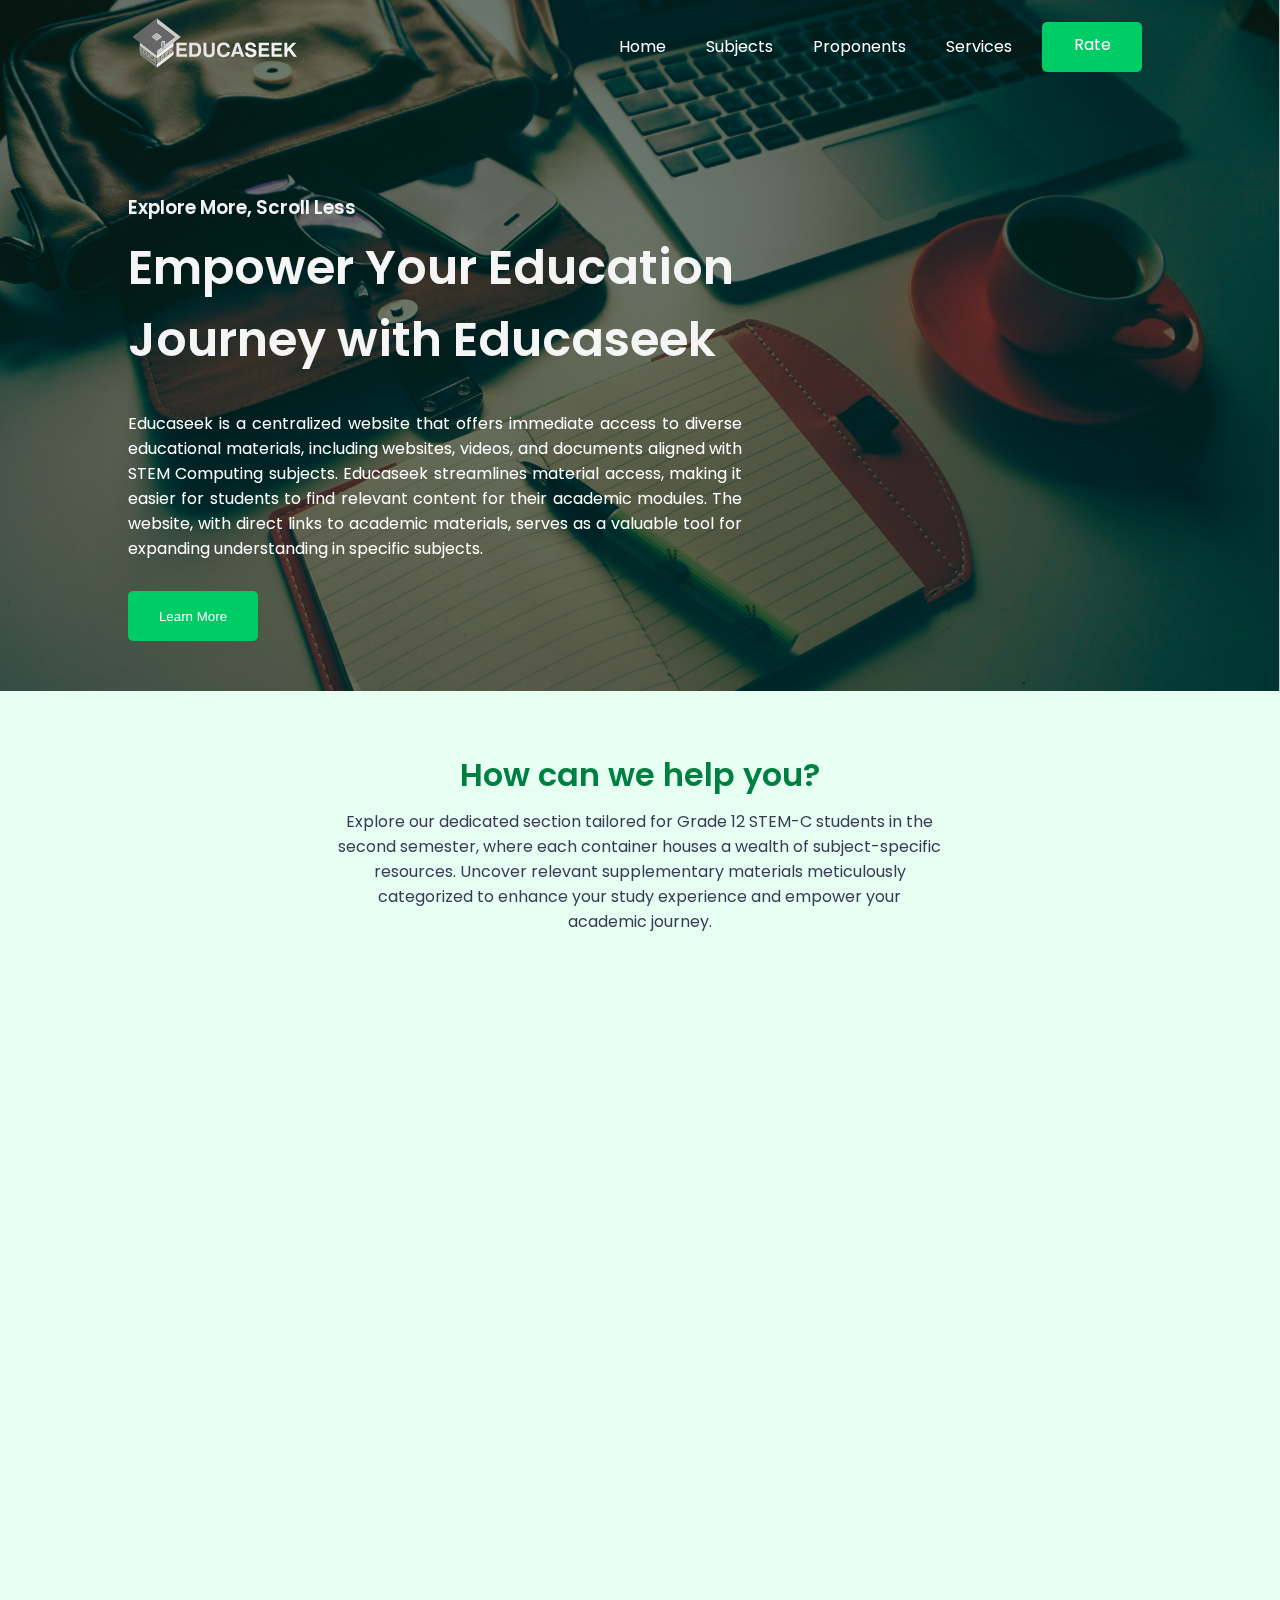
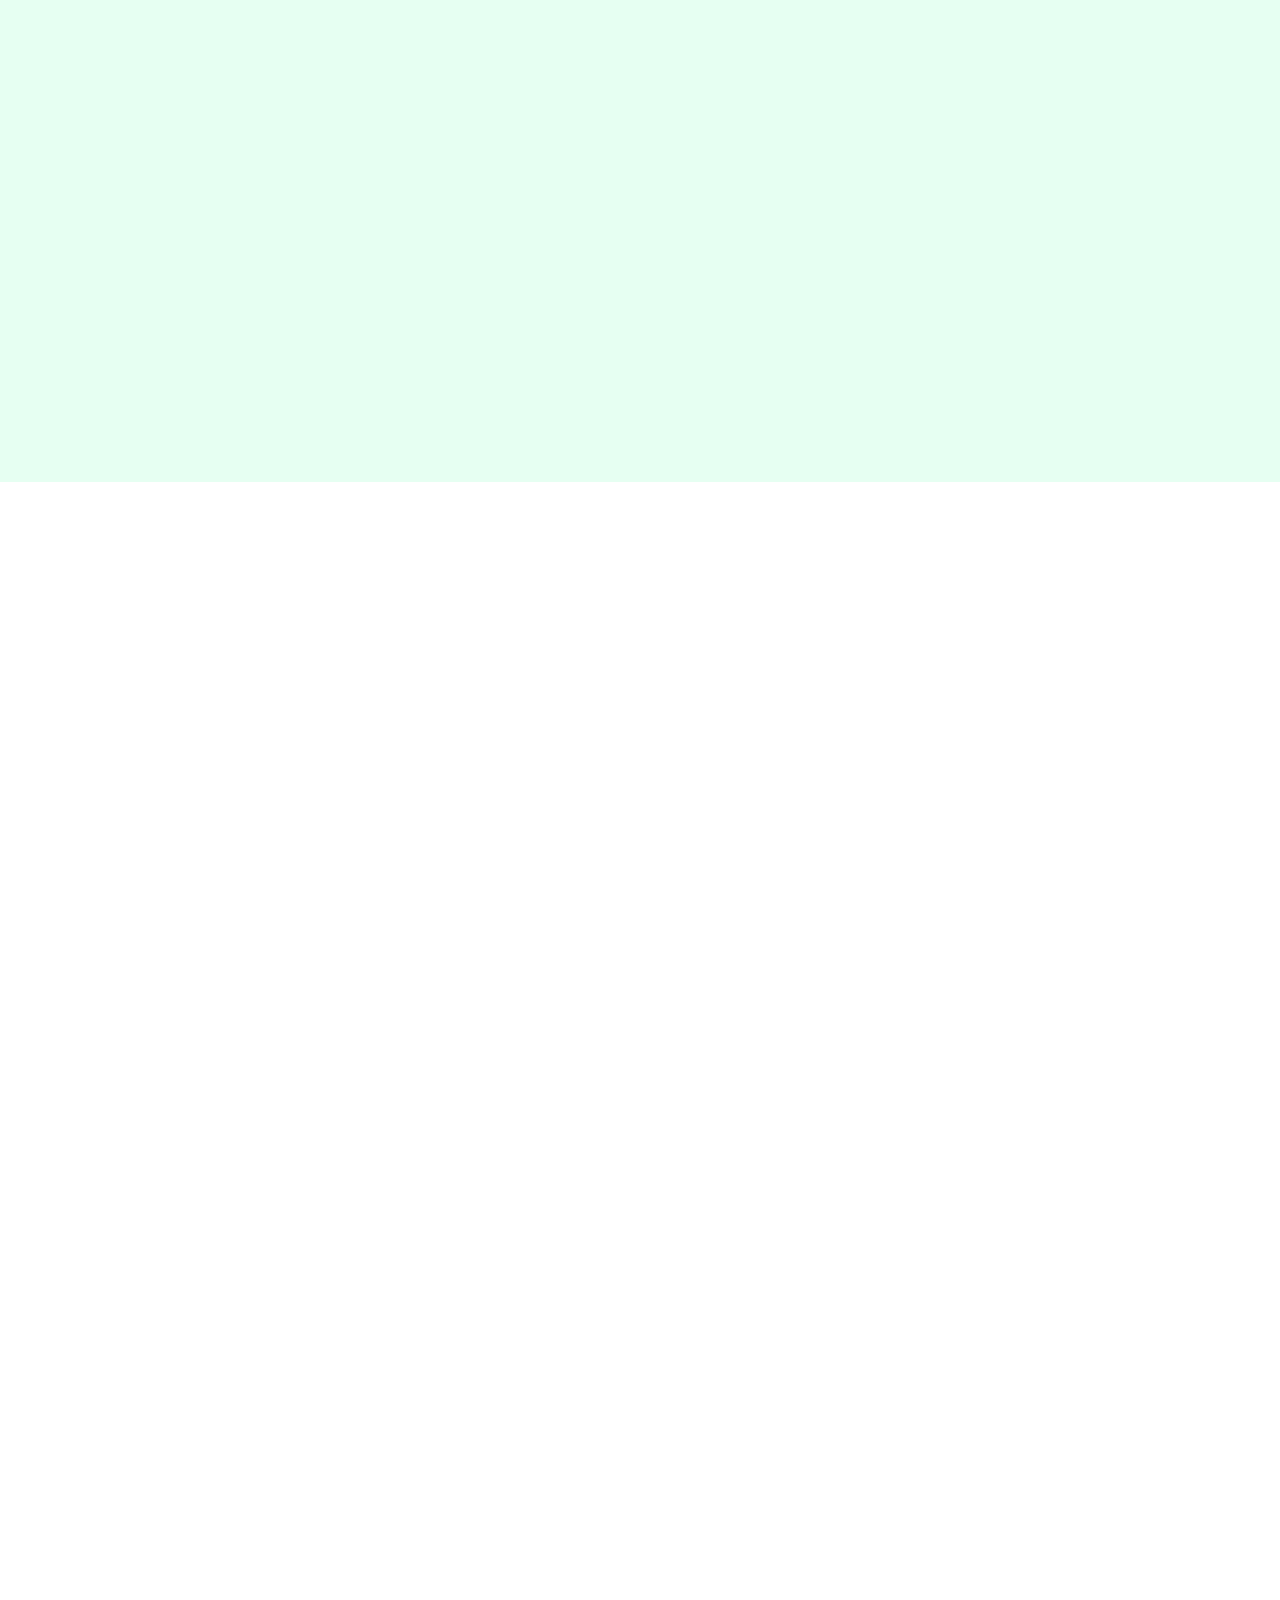
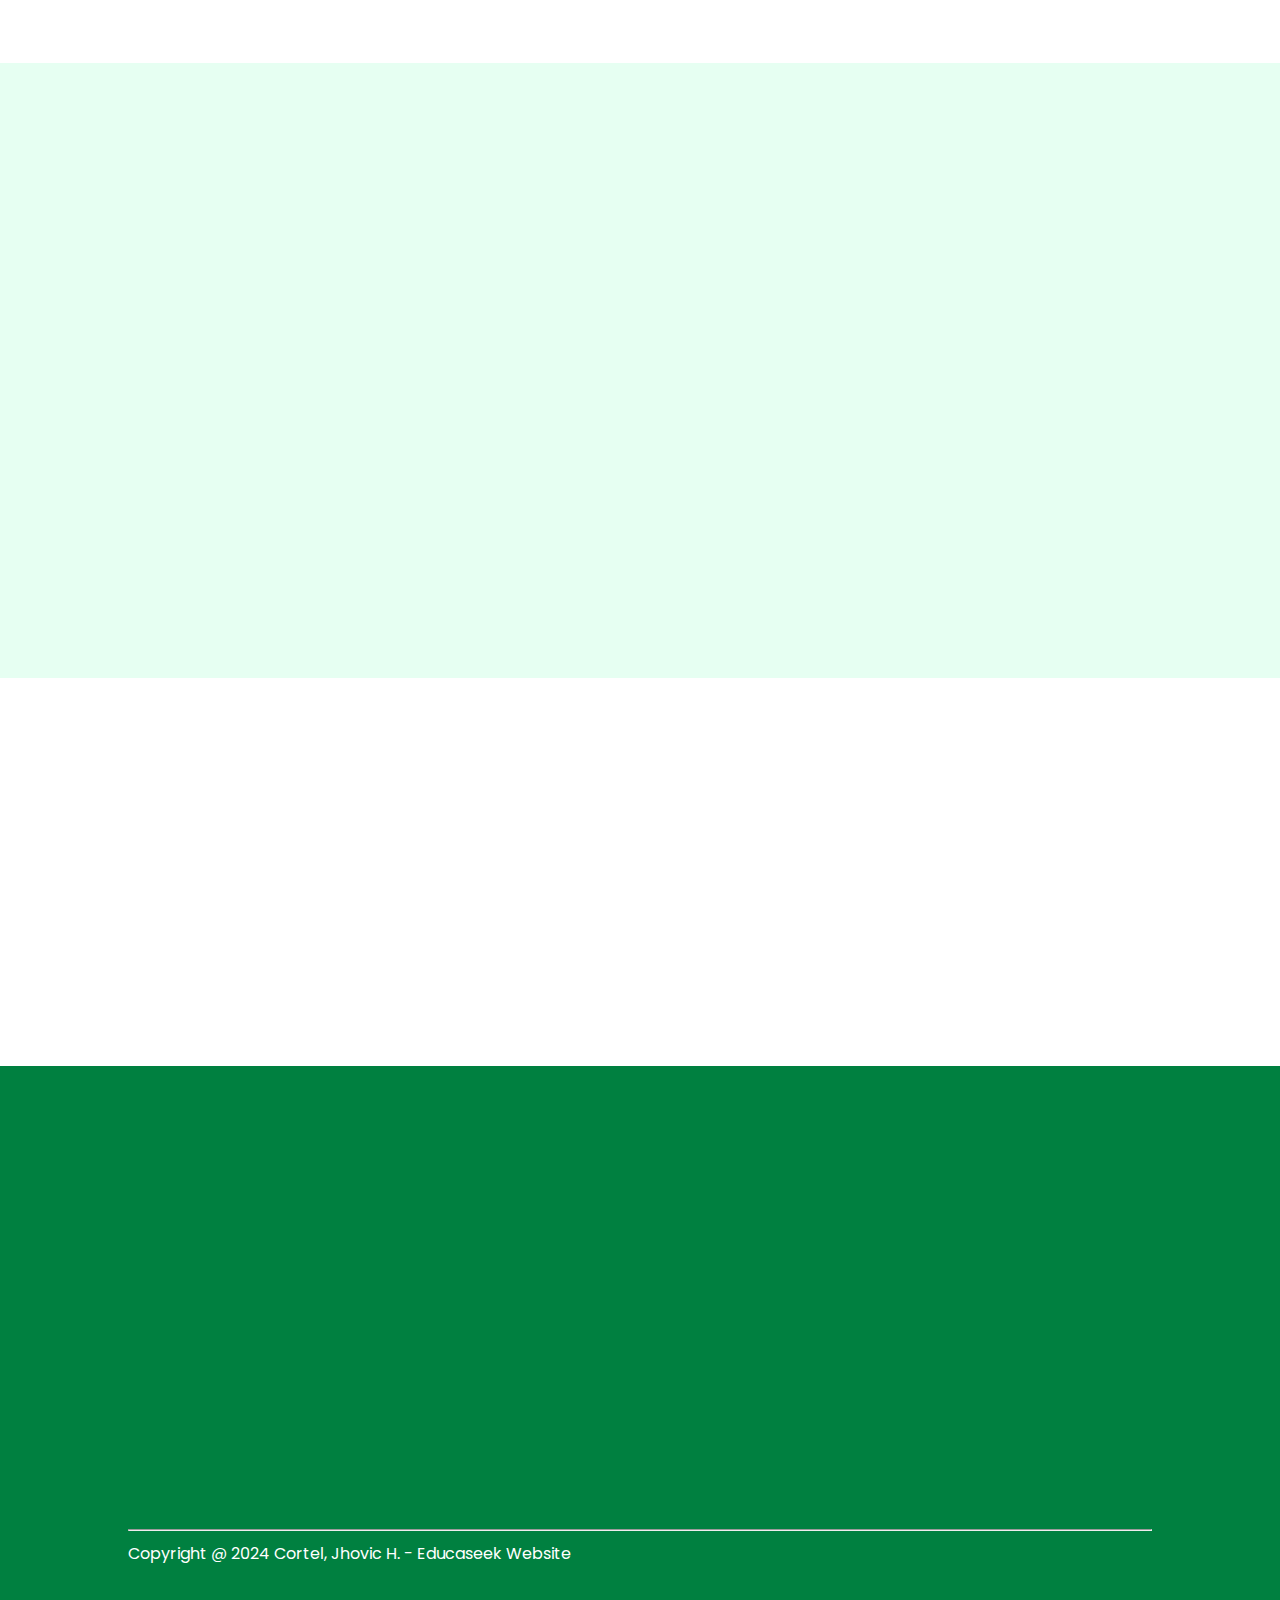
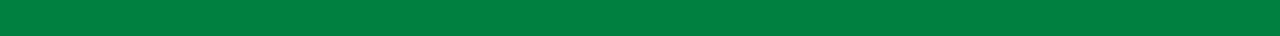
==== index.html @ ca5fcf9a "03/06/2024" ====
<!DOCTYPE html>
<html lang="en">
<head>
    <meta charset="UTF-8">
    <meta http-equiv="X-UA-Compatible" content="IE=edge">
    <meta name="viewport" content="width=device-width, initial-scale=1.0">
    <title>Educaseek</title>

    <!-- ========= AOS CSS ========= -->
    <link href="https://unpkg.com/aos@2.3.1/dist/aos.css" rel="stylesheet">

    <!-- ========= Font Awesome CDN ========= -->
    <link rel="stylesheet" href="https://stackpath.bootstrapcdn.com/font-awesome/4.7.0/css/font-awesome.min.css">

    <!-- ========= Custom CSS ========= -->
    <link rel="stylesheet" href="./style.css">
</head>

<body>

    <!-- ================== HEADER ================== -->
    <header class="header" id="header">
        <div data-aos="fade-down" class="container">
            <nav class="nav" id="nav">
                <div class="logo">
                    <img src="./img/EducaseekLogo.svg" alt="">
                </div>
                <ul class="nav-list">
                    <li class="nav-item"><a href="#header">Home</a></li>
                    <li class="nav-item"><a href="#services">Subjects</a></li>
                    <li class="nav-item"><a href="#portfolio">Proponents</a></li>
                    <li class="nav-item"><a href="#customers">Services</a></li>
                    <a href="https://docs.google.com/forms/d/e/1FAIpQLScNnXtWxeG_2SVKMTNpUaXfhotZSN5kjC1nt_M7PLTN4ypy3Q/viewform?fbclid=IwAR2k0WVb1xmsFhgcWV3t_yeY-1KlmXAL3ikjjUeIVB4_9tfCKwd2kRdBoW8" target="_blank">
                        <li class="nav-item ctn" id="rate_btn">Rate</li>
                    </a>
                    
                </ul>
                <div class="toggle"><i class="fa fa-bars"></i></div>
            </nav> 
    
            <div class="header-content">
                <h3>Explore More, Scroll Less</h3>
                <h1>Empower Your Education <br> Journey with Educaseek</h1>
                <br>
                <p>Educaseek is a centralized website that offers immediate access to diverse educational materials, including websites, videos, and documents aligned with STEM Computing subjects. Educaseek streamlines material access, making it easier for students to find relevant content for their academic modules. The website, with direct links to academic materials, serves as a valuable tool for expanding understanding in specific subjects.</p>
                <a href="#services">
                    <button class="ctn">Learn More</button>
                </a>
            </div>
            
        <br><br>
        </div>
    </header>

    <!-- ================== Services > Subjects ================== -->
    <section id="services" class="services">
        <div class="container">
            <div data-aos="fade-down" class="title">
                <h1>How can we help you?</h1>
                <p>Explore our dedicated section tailored for Grade 12 STEM-C students in the second semester, where each container houses a wealth of subject-specific resources. Uncover relevant supplementary materials meticulously categorized to enhance your study experience and empower your academic journey.</p>
            </div>
    
            <div class="services-wrapper grid">

                <a href="Subjects/WebDev/index.html" target="_blank">
                    <div data-aos="fade-right" class="service">
                        <i class="fa fa-pencil-square-o" aria-hidden="true"></i>
                        <h1>WEB DEVELOPMENT</h1>
                        <p>
                            Web Development involves creating and maintaining websites or web applications using HTML, CSS, and JavaScript.
                        </p>
                    </div>
                </a>

                <a href="Subjects/CPAR_/index.html" target="_blank">
                    <div data-aos="fade-down" class="service">
                        <i class="fa fa-object-ungroup" aria-hidden="true"></i>
                        <h1>CONTEMPORARY PHILIPPINE ARTS FROM THE REGIONS</h1>
                        <p>
                            Contemporary Philippine Arts From the Regions explores modern artistic expressions from various Philippine regions, 
                            including visual, performing, literary, media, and indigenous arts.
                        </p>
                    </div>
                </a>
                
                <a href="Subjects/EMTECH/index.html" target="_blank">
                    <div data-aos="fade-left" class="service">
                        <i class="fa fa-pencil-square-o" aria-hidden="true"></i>
                        <h1>EMPOWERMENT TECHNOLOGIES (EMTECH)</h1>
                        <p>
                            EMTECH equips students with ICT skills relevant to their professional tracks, covering computer hardware, software, internet technologies, programming, and ethical considerations.
                        </p>
                    </div>
                </a>
                

                <a href="Subjects/Physics II/index.html" target="_blank">
                    <div data-aos="fade-right" class="service">
                        <i class="fa fa-pencil-square-o" aria-hidden="true"></i>
                        <h1>GENERAL PHYSICS 2</h1>
                        <p>
                            General Physics 2 continues the study of fundamental principles, focusing on electromagnetism, optics, waves, thermodynamics, and modern physics.
                        </p>
                    </div>
                </a>
                
                <a href="Subjects/GeneralChemistry2/index.html" target="_blank">
                    <div data-aos="fade-up" class="service">
                        <i class="fa fa-object-ungroup" aria-hidden="true"></i>
                        <h1>GENERAL CHEMISTRY 2</h1>
                        <p>
                            General Chemistry 2 builds upon foundational chemistry concepts, covering chemical kinetics, equilibrium, thermodynamics, electrochemistry, and organic chemistry.
                        </p>
                    </div>
                </a>
                
                
                <a href="Subjects/Physical Education/index.html" target="_blank">
                    <div data-aos="fade-left" class="service">
                        <i class="fa fa-pencil-square-o" aria-hidden="true"></i>
                        <h1>PHYSICAL EDUCATION AND HEALTH 4</h1>
                        <p>
                            Physical Education and Health 4 emphasizes fitness through camping and other recreational activities, improving overall wellness and providing education on nutrition, stress management, and reproductive health.
                        </p>
                    </div>
                </a>
                

                

                

            </div>
        </div>
    </section>

    <!-- ================== Portfolio > Proponents ================== -->
    <section class="portfolio" id="portfolio">
        <div class="container">
            <div data-aos="fade-down" class="title">
                <h1 id="small">Proponents</h1>
                <p>We express sincere gratitude to the dedicated Educaseek team, whose collective passion and effort have transformed this platform into a valuable resource for Grade 12 STEM-C students, shaping the future of education with creativity and dedication.</p>
            </div>

            <div class="portfolio-wrapper grid">
                <img data-aos="zoom-in" src="./img/Adona_img.svg" alt="">
                <img data-aos="zoom-in" src="./img/Cortel_img.svg" alt="">
                <img data-aos="zoom-in" src="./img/Datoy_img.svg" alt="">
                <img data-aos="zoom-in" src="./img/DeBelen_img.svg" alt="">
                <img data-aos="zoom-in" src="./img/Jose_img.svg" alt="">
                
            </div>
        </div>
    </section>

    <!-- ================== Our Customer ================== -->
    <section class="customers" id="customers">
        <div class="container">
            <div data-aos="fade-down" class="title">
                <h1 id="small">Our Customer</h1>
                <p>The section is tailored to recognize and serve the needs of the school department accessing the website, offering features and tools specifically catered to their requirements and interactions.</p>
            </div>

            <div class="customers-wrapper grid">
                <a href="https://web.facebook.com/shspnc.edu.ph" target="_blank"><img data-aos="zoom-in" src="./img/customer1.svg" alt="" id="customer_img"></a>
                <a href="https://web.facebook.com/shspnc.edu.ph" target="_blank"><img data-aos="zoom-in" src="./img/customer1.svg" alt="" id="customer_img"></a>
                <a href="https://web.facebook.com/shspnc.edu.ph" target="_blank"><img data-aos="zoom-in" src="./img/customer1.svg" alt="" id="customer_img"></a>

            </div>
        </div>
    </section>

    <!-- ================== Testimonials > Acknowledgement ================== -->
    <section class="testimonial" id="testimonial">
        <div class="container">
            <div data-aos="fade-up" class="title">
                <h1 id="acknowledgement">Acknowledgement</h1>
                <p>We would like to express our heartfelt gratitude to our current research adviser for their invaluable guidance, as well as extend special appreciation to our former research adviser for laying the foundation of our academic journey.</p>
            </div>

            <div data-aos="fade-down" class="review">
                <img src="./img/Dana_img.svg" alt="" class="testimonial_img">

                <img src="./img/Hacildo_img.svg" alt="" class="testimonial_img">

                <img src="./img/DelosSantos_img.svg" alt="" class="testimonial_img">
            </div>
            
        </div>
    </section>

    <!-- ================== Get Started > Rate Us ================== -->
    <section class="getstarted">
        <div data-aos="flip-down" class="ctn-wrapper">
            <div class="text">
                <h1>Would you like to give us Feedback</h1>
                <p>We greatly appreciate your time and valuable input as you rate our website and share your feedback, helping us enhance your overall user experience.</p>
            </div>

            <a href="https://docs.google.com/forms/d/e/1FAIpQLScNnXtWxeG_2SVKMTNpUaXfhotZSN5kjC1nt_M7PLTN4ypy3Q/viewform?fbclid=IwAR2k0WVb1xmsFhgcWV3t_yeY-1KlmXAL3ikjjUeIVB4_9tfCKwd2kRdBoW8" target="_blank">
                <button class="ctn" id="rate_btn">Rate us</button>
            </a>
            
        </div>
    </section>

    <!-- ================== Footer ================== -->
    <footer>
        <div class="container">
            <div data-aos="zoom-in" class="col">
                <div class="logo">
                    <img src="./img/EducaseekLogo.svg" alt="">
                </div>
                <p>Empower Your Education Journey with Educaseek</p>
                <ul class="social-icons">
                    <li><div class="fa fa-facebook"> <a href=""></a></div></li>
                    <li><div class="fa fa-twitter"></div></li>
                    <li><div class="fa fa-github"></div></li>
                    <li><div class="fa fa-instagram"></div></li>
                </ul>
            </div>

            <div data-aos="zoom-in" class="col">
                <h3>Website</h3>
                <ul class="footer-links">
                    <li>Home</li>
                    <li>About</li>
                    <li>Services</li>
                    <li>Contacts</li>
                </ul>
            </div>

            <div data-aos="zoom-in" class="col">
                <h3>Business</h3>
                <ul class="footer-links">
                    <li>Project</li>
                    <li>Our Team</li>
                    <li>Affiliate</li>
                    <li>Customers</li>
                </ul>
            </div>

            <div data-aos="zoom-in" class="col">
                <h3>Get in Touch</h3>
                <ul class="footer-links">
                    <a href="https://mail.google.com/mail/u/5/#inbox" target="_blank">
                        <li>educaseekofficial@gmail.com</li>
                    </a>
                    <li>Phone number</li>
                    <li>Address</li>
                </ul>
            </div>

        </div>

        <hr>

        <div class="copyright">
            <p>Copyright @ 2024 Cortel, Jhovic H. - Educaseek Website</p>
        </div>
    </footer>

    <!-- ================== AOS ================== -->
    <link href="https://unpkg.com/aos@2.3.1/dist/aos.css" rel="stylesheet">
    <script src="https://unpkg.com/aos@2.3.1/dist/aos.js"></script>
    <script> 
        AOS.init({
            duration: 1000,
        }); 
    </script>

    <script>
        let menuBtn = document.querySelector('.toggle')
        let navList = document.querySelector('.nav-list')

        menuBtn.addEventListener('click', ()=>{
            navList.classList.toggle('active')
        })   
    </script>

<script src="https://code.jquery.com/jquery-3.6.4.min.js"></script>

</body>
</html>
---- style.css ----
@import url('https://fonts.googleapis.com/css2?family=Poppins:wght@400;500;600&display=swap');


/* ====== Variables ==== */
:root {
    --darkblue : #008040;
    --lightblue : #00cc66;
    --bg : #e6fff2;
    --gradient : linear-gradient(to bottom right, #00b359,#004d26);

    --bold : 600;
    --semi-bold : 500;
}

/* ====== Global ====== */
*{
    margin: 0;
    padding: 0;
    box-sizing: border-box;
}

body{
    font-family: 'Poppins', sans-serif;
    overflow-x: hidden;
}

a{
    text-decoration: none;
}

ul{
    list-style: none;
}

h1,h2,h3,h4{
    font-weight: var(--bold);
    color: var(--darkblue);
}

/* ====== Reusable ====== */
.container {
    width: 80%;
    margin: auto;
}

p {
    color: #393A56;
}

.grid{
    display: grid;
    grid-gap: 1rem;
}

section{
    padding: 60px 10px;
}

.ctn{
    width: 130px;
    height: 50px;
    padding: 10px 12px;
    background-color: var(--lightblue);
    border: none;
    color: white;
    border-radius: 5px;
}

.ctn:hover, .ctn:hover.ctn a{
    cursor: pointer;
    color: var(--lightblue);
    background-color: white;
}

/* Header */
.header{
    background-image: url('./img/bg_header.png');
    background-size: cover;
}

nav{
    display: flex;
    justify-content: space-between;
    align-items: center;
    padding: 10px 0;
}

.nav-item:hover.nav-item a{
    color: var(--lightblue);
}

.logo img{
    width: 200px;
}

ul{
    display: flex;
    align-items: center;
}

ul li a {
    color: white;
    margin: 0 20px;
}

.header-content{
    width: 60%;
    margin-top: 100px;
    color: whitesmoke;
}

.header-content h1, .header-content h3{
    color: whitesmoke;
    margin: 10px auto;
}

.header-content h1{
    font-size: 3rem;
}

.header-content p {
    margin-bottom: 30px;
    color: white;
    text-align: justify;
}

/* Services */
.title{
    text-align: center;
    max-width: 60%;
    margin: auto;
}

.title h1{
    font-size: 2rem;
    margin-bottom: 10px;
}

.title p {
    text-align: center;
}

.services {
    background-color: var(--bg);
}

.services-wrapper {
    margin-top: 40px;
    grid-template-columns: repeat(auto-fit, minmax(300px, auto));
}

.service {
    margin: 5px;
    background: white;
    padding: 2rem 3rem;
    box-sizing: 2px 2px 2px 2px #00000056;
    border-radius:  5px ;
    height: 100%;
}

.service:hover{
    background: var(--gradient);
}

.service:hover.service p,
.service:hover.service h1,
.service:hover.service .fa{
    color: white;
}


.service .fa{
    font-size: 30px;
    color: var(--lightblue);
    margin-bottom: 10px;
}

.service h1{
    margin-bottom: 10px;
}


/* porfolio */ 
/* customers-wrapper */
.portfolio-wrapper, .customers-wrapper {
    margin-top: 60px;
    grid-template-columns: repeat(auto-fit, minmax(200px, auto));
}

#customer_img{
    width: 300px;
}

.button-wrapper{
    display: flex;
    justify-content: center;
    margin: 30px auto;
}

.customers {
    margin-bottom: 60px auto;
}

/* testimonial */ 
.testimonial_img {
    margin: 30px;
}

.testimonial {
    background: var(--bg);
}

.testimonial .container {
    display: flex;
    flex-direction: column;
    align-items: center;
}

.review {
    margin-top: 50px;
    text-align: center;
}

.review h4{
    color: #65656b;
}

/* getstarted */
.getstarted {
    margin: 60px auto;
    width: 80%;
}

.ctn-wrapper {
    display: flex;
    box-shadow: 4px 4px 4px 4px #0000ff2b;
    padding: 20px 40px;
    border-radius: 5px;
    align-items: center;
    justify-content: space-between;
}

.ctn-wrapper .ctn {
    height: 50px;
}

#rate_btn {
    margin: 10px;
    height: 50px;
    width: 100px;
    justify-content: center;
    text-align: center;
}

.ctn-wrapper .text {
    width: 80%;
}

.ctn-wrapper .text h1 {
    color: var(--lightblue);
    margin-bottom: 10px;
}

/* footer */
footer {
    padding: 60px 0;
    background-color: var(--darkblue);
}

footer .container {
    display: grid;
    grid-template-columns: repeat(auto-fit, minmax(300px, auto));
}

footer h3,
footer p,
footer li {
    color: white;
}

footer .col h3{
    margin-bottom: 10px;
}

footer ul {
    flex-direction: column;
    
}

footer ul li {
    margin: 10px auto;
    cursor: pointer;
}

footer .container .col:nth-child(1) p{
    margin: 20px auto;

}

footer .social-icons .fa {
    margin-right: 20px;
    cursor: pointer;
    font-size: 30px;

}

footer .social-icons {
    flex-direction: row;
}

footer .col {
    display: flex;
    flex-direction: column;
    text-align: center;

}

hr, .copyright {
    width: 80%;
    margin: 10px auto;
}

.toggle {
    font-size: 30px;
    color: white;
    display: none;
    z-index: 99;
}

/* Mobile Optimization */
@media only screen and (max-width:600px){

    #acknowledgement{
        font-size: 20px;
    }
}


@media only screen and (max-width:410px){

    p {
        font-size: 15px;
    }

    h1 {
        font-size: 20px;
    }

    #small{
        font-size: 20px;
    }

    #acknowledgement{
        font-size: 17px;
    }
}


@media only screen and (max-width:850px){

    :root {
        overflow-x: hidden;
    }
    
    html, body {
        overflow-x: hidden;
    }
    body {
        width: 100%;
    }
    

    .toggle { display: block; }
    .logo img {width: 150px}


    .nav-list {
        height: 100%;
        width: 150%;
        position: absolute;
        top: 0;
        background-color: var(--darkblue);
        flex-direction: column;
        margin-left: -100px;
        margin-top:-1500px;
        transition: margin 1s ease-in-out;
    }

    .nav-list.active {
        margin-top: 0;
    }

    .nav-list li {
        margin: 30px auto;
    }

    .header-content{
        width: 90%;
    }

    .header-content h1{
        font-size: 2rem;
    }
    .title {
        max-width: 70%;
    }

    .grid{
        justify-content: center;
    }

    .customers-wrapper img{
        margin-top: 20px;
    }

    .ctn-wrapper {
        flex-direction: column;
    }

    .ctn-wrapper .text {
        margin-bottom: 20px;
    }

    footer .container{
        grid-template-columns: repeat(auto-fit, minmax(150px, auto));
    }

    footer .col {
        margin-bottom: 30px;
    }
}
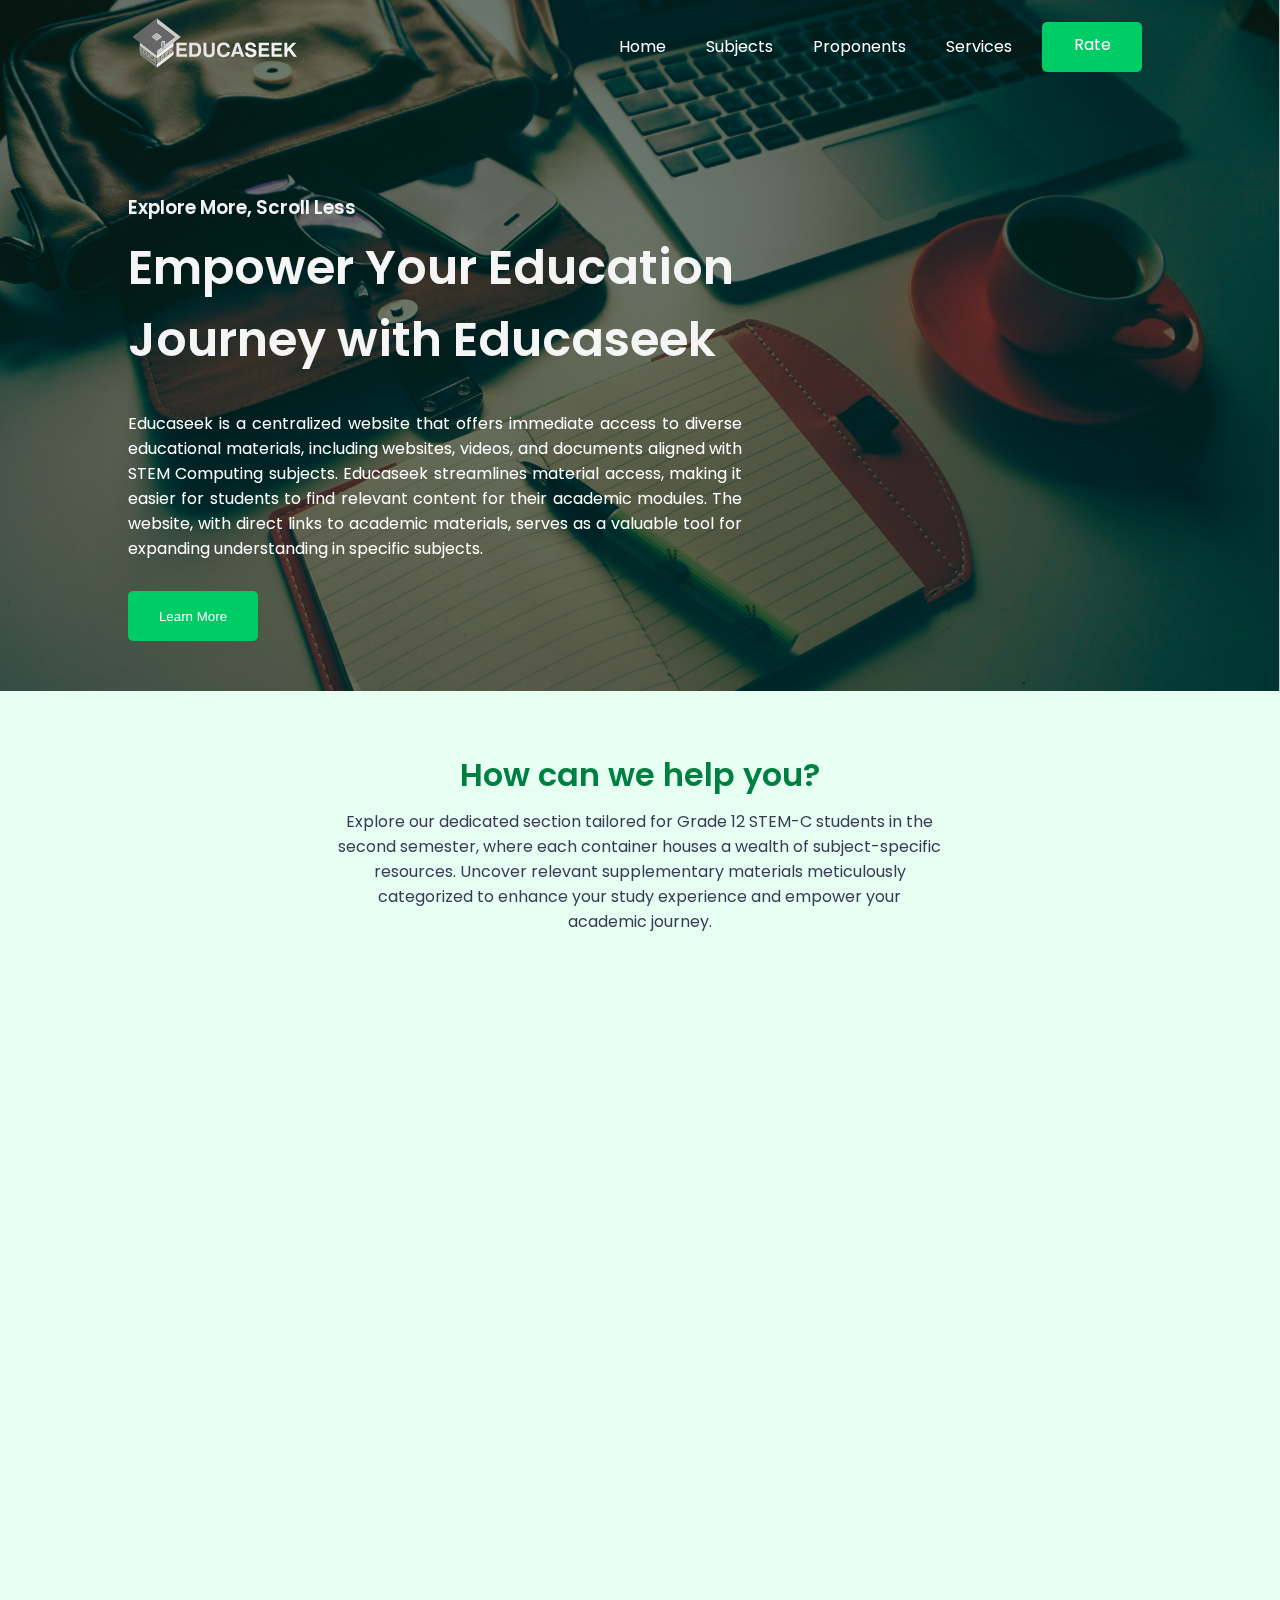
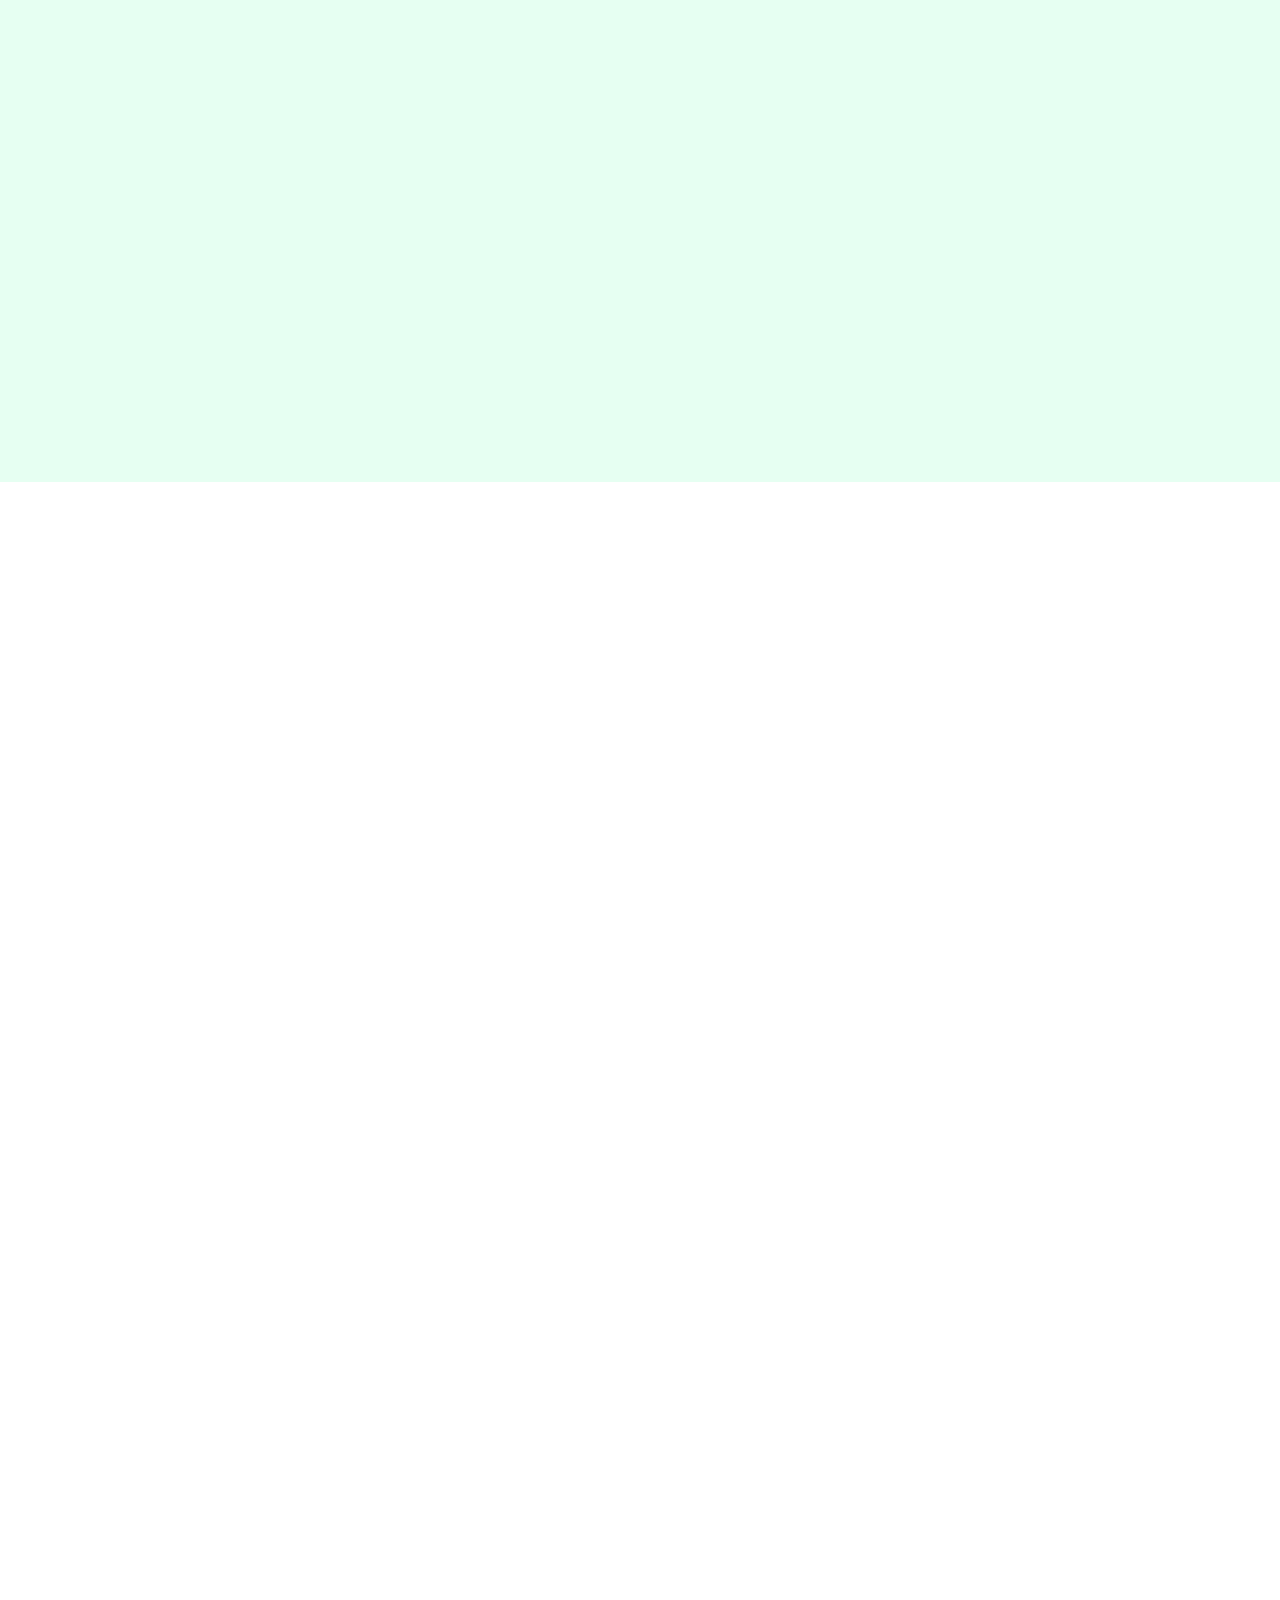
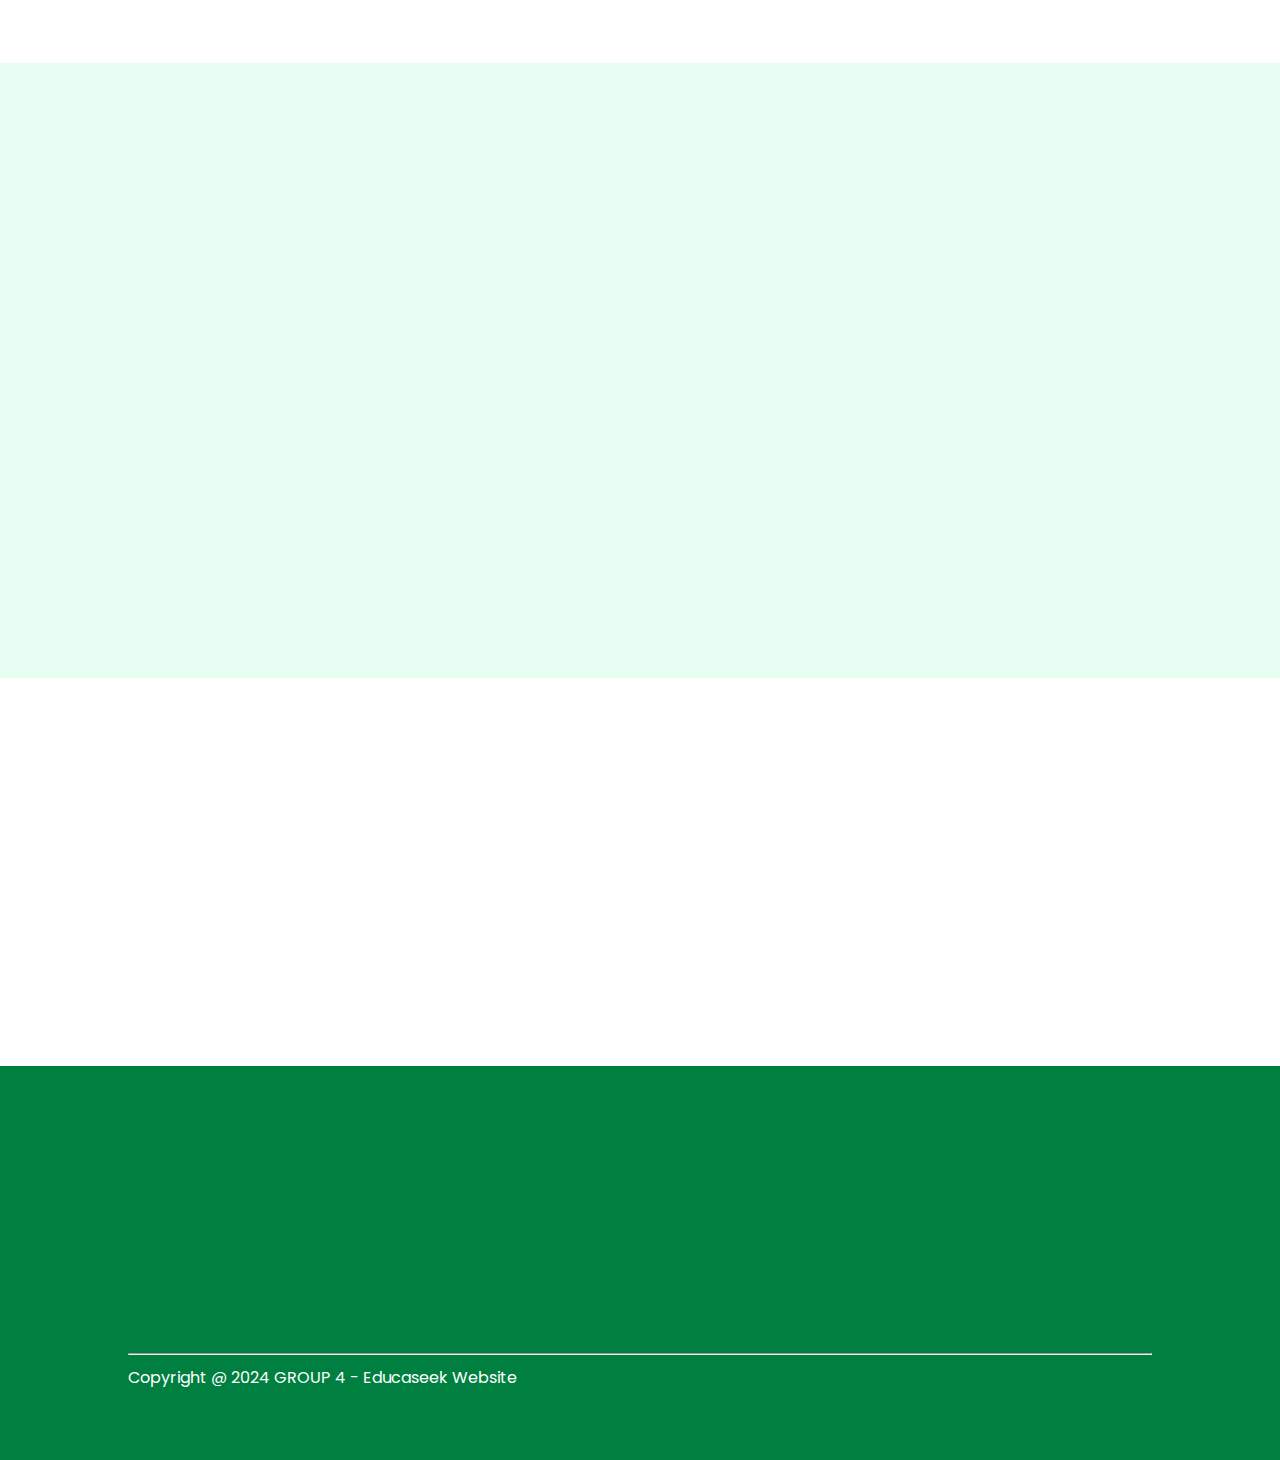
==== commit 8673fc2b: "05/10/2024" ====
--- a/index.html
+++ b/index.html
@@ -13,7 +13,7 @@
     <link rel="stylesheet" href="https://stackpath.bootstrapcdn.com/font-awesome/4.7.0/css/font-awesome.min.css">
 
     <!-- ========= Custom CSS ========= -->
-    <link rel="stylesheet" href="./style.css">
+    <link rel="stylesheet" href="style.css">
 </head>
 
 <body>
@@ -64,7 +64,7 @@
 
                 <a href="Subjects/WebDev/index.html" target="_blank">
                     <div data-aos="fade-right" class="service">
-                        <i class="fa fa-pencil-square-o" aria-hidden="true"></i>
+                        <i class="fa fa-code" aria-hidden="true"></i>
                         <h1>WEB DEVELOPMENT</h1>
                         <p>
                             Web Development involves creating and maintaining websites or web applications using HTML, CSS, and JavaScript.
@@ -74,7 +74,7 @@
 
                 <a href="Subjects/CPAR_/index.html" target="_blank">
                     <div data-aos="fade-down" class="service">
-                        <i class="fa fa-object-ungroup" aria-hidden="true"></i>
+                        <i class="fa fa-pencil-square-o" aria-hidden="true"></i>
                         <h1>CONTEMPORARY PHILIPPINE ARTS FROM THE REGIONS</h1>
                         <p>
                             Contemporary Philippine Arts From the Regions explores modern artistic expressions from various Philippine regions, 
@@ -85,7 +85,7 @@
                 
                 <a href="Subjects/EMTECH/index.html" target="_blank">
                     <div data-aos="fade-left" class="service">
-                        <i class="fa fa-pencil-square-o" aria-hidden="true"></i>
+                        <i class="fa fa-object-group" aria-hidden="true"></i>
                         <h1>EMPOWERMENT TECHNOLOGIES (EMTECH)</h1>
                         <p>
                             EMTECH equips students with ICT skills relevant to their professional tracks, covering computer hardware, software, internet technologies, programming, and ethical considerations.
@@ -96,7 +96,7 @@
 
                 <a href="Subjects/Physics II/index.html" target="_blank">
                     <div data-aos="fade-right" class="service">
-                        <i class="fa fa-pencil-square-o" aria-hidden="true"></i>
+                        <i class="fa fa-calculator" aria-hidden="true"></i>
                         <h1>GENERAL PHYSICS 2</h1>
                         <p>
                             General Physics 2 continues the study of fundamental principles, focusing on electromagnetism, optics, waves, thermodynamics, and modern physics.
@@ -106,7 +106,7 @@
                 
                 <a href="Subjects/GeneralChemistry2/index.html" target="_blank">
                     <div data-aos="fade-up" class="service">
-                        <i class="fa fa-object-ungroup" aria-hidden="true"></i>
+                        <i class="fa fa-flask" aria-hidden="true"></i>
                         <h1>GENERAL CHEMISTRY 2</h1>
                         <p>
                             General Chemistry 2 builds upon foundational chemistry concepts, covering chemical kinetics, equilibrium, thermodynamics, electrochemistry, and organic chemistry.
@@ -117,7 +117,7 @@
                 
                 <a href="Subjects/Physical Education/index.html" target="_blank">
                     <div data-aos="fade-left" class="service">
-                        <i class="fa fa-pencil-square-o" aria-hidden="true"></i>
+                        <i class="fa fa-free-code-camp" aria-hidden="true"></i>
                         <h1>PHYSICAL EDUCATION AND HEALTH 4</h1>
                         <p>
                             Physical Education and Health 4 emphasizes fitness through camping and other recreational activities, improving overall wellness and providing education on nutrition, stress management, and reproductive health.
@@ -223,20 +223,9 @@
             <div data-aos="zoom-in" class="col">
                 <h3>Website</h3>
                 <ul class="footer-links">
-                    <li>Home</li>
-                    <li>About</li>
-                    <li>Services</li>
-                    <li>Contacts</li>
-                </ul>
-            </div>
-
-            <div data-aos="zoom-in" class="col">
-                <h3>Business</h3>
-                <ul class="footer-links">
-                    <li>Project</li>
-                    <li>Our Team</li>
-                    <li>Affiliate</li>
-                    <li>Customers</li>
+                    <li> <a href="#header"> Home </a></li>
+                    <li> <a href="#services"> Subjects </a></li>
+                    <li> <a href="#portfolio"> Proponents </a></li></li>
                 </ul>
             </div>
 
@@ -246,8 +235,8 @@
                     <a href="https://mail.google.com/mail/u/5/#inbox" target="_blank">
                         <li>educaseekofficial@gmail.com</li>
                     </a>
-                    <li>Phone number</li>
-                    <li>Address</li>
+                    <li>#09369365548</li>
+                    <li>Katapatan Mutual Homes, Brgy. Banay-Banay, City of Cabuyao, Laguna, Philippines 4025</li>
                 </ul>
             </div>
 
@@ -256,7 +245,7 @@
         <hr>
 
         <div class="copyright">
-            <p>Copyright @ 2024 Cortel, Jhovic H. - Educaseek Website</p>
+            <p>Copyright @ 2024 GROUP 4 - Educaseek Website</p>
         </div>
     </footer>
 
